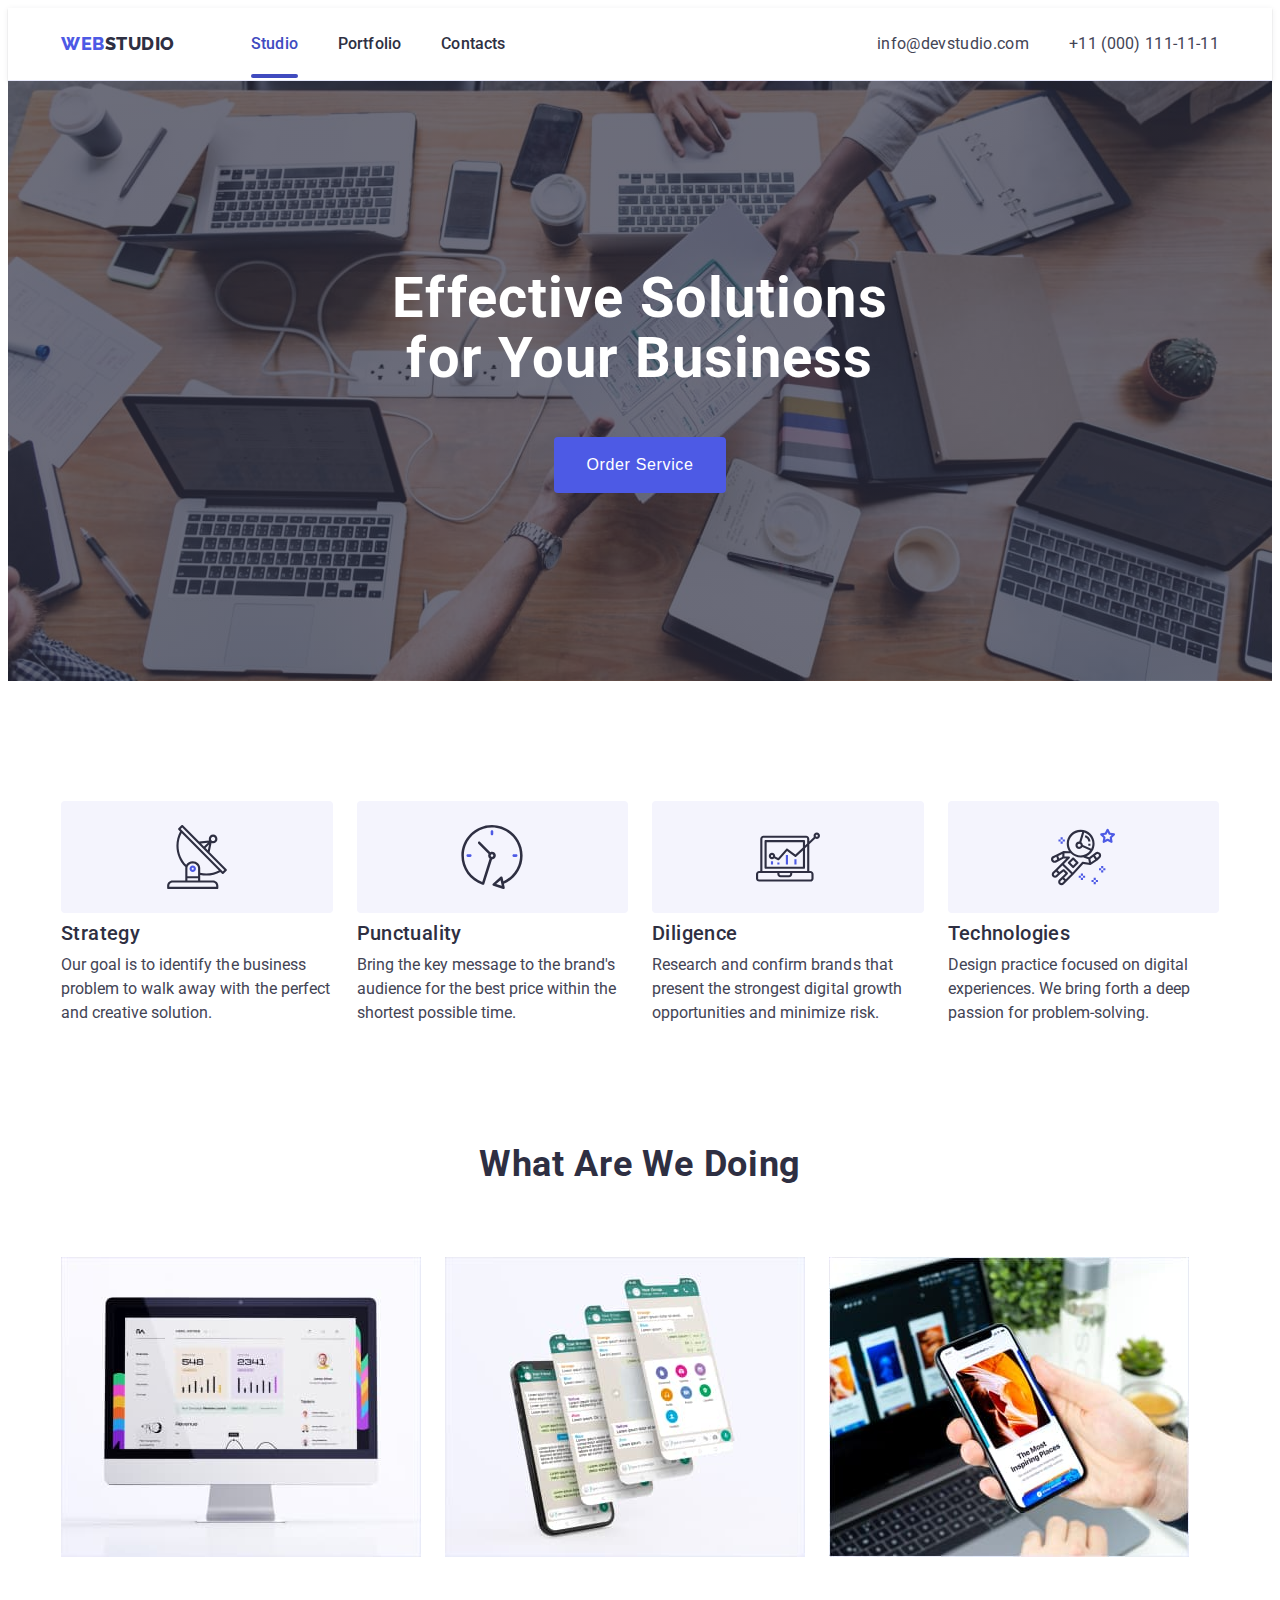
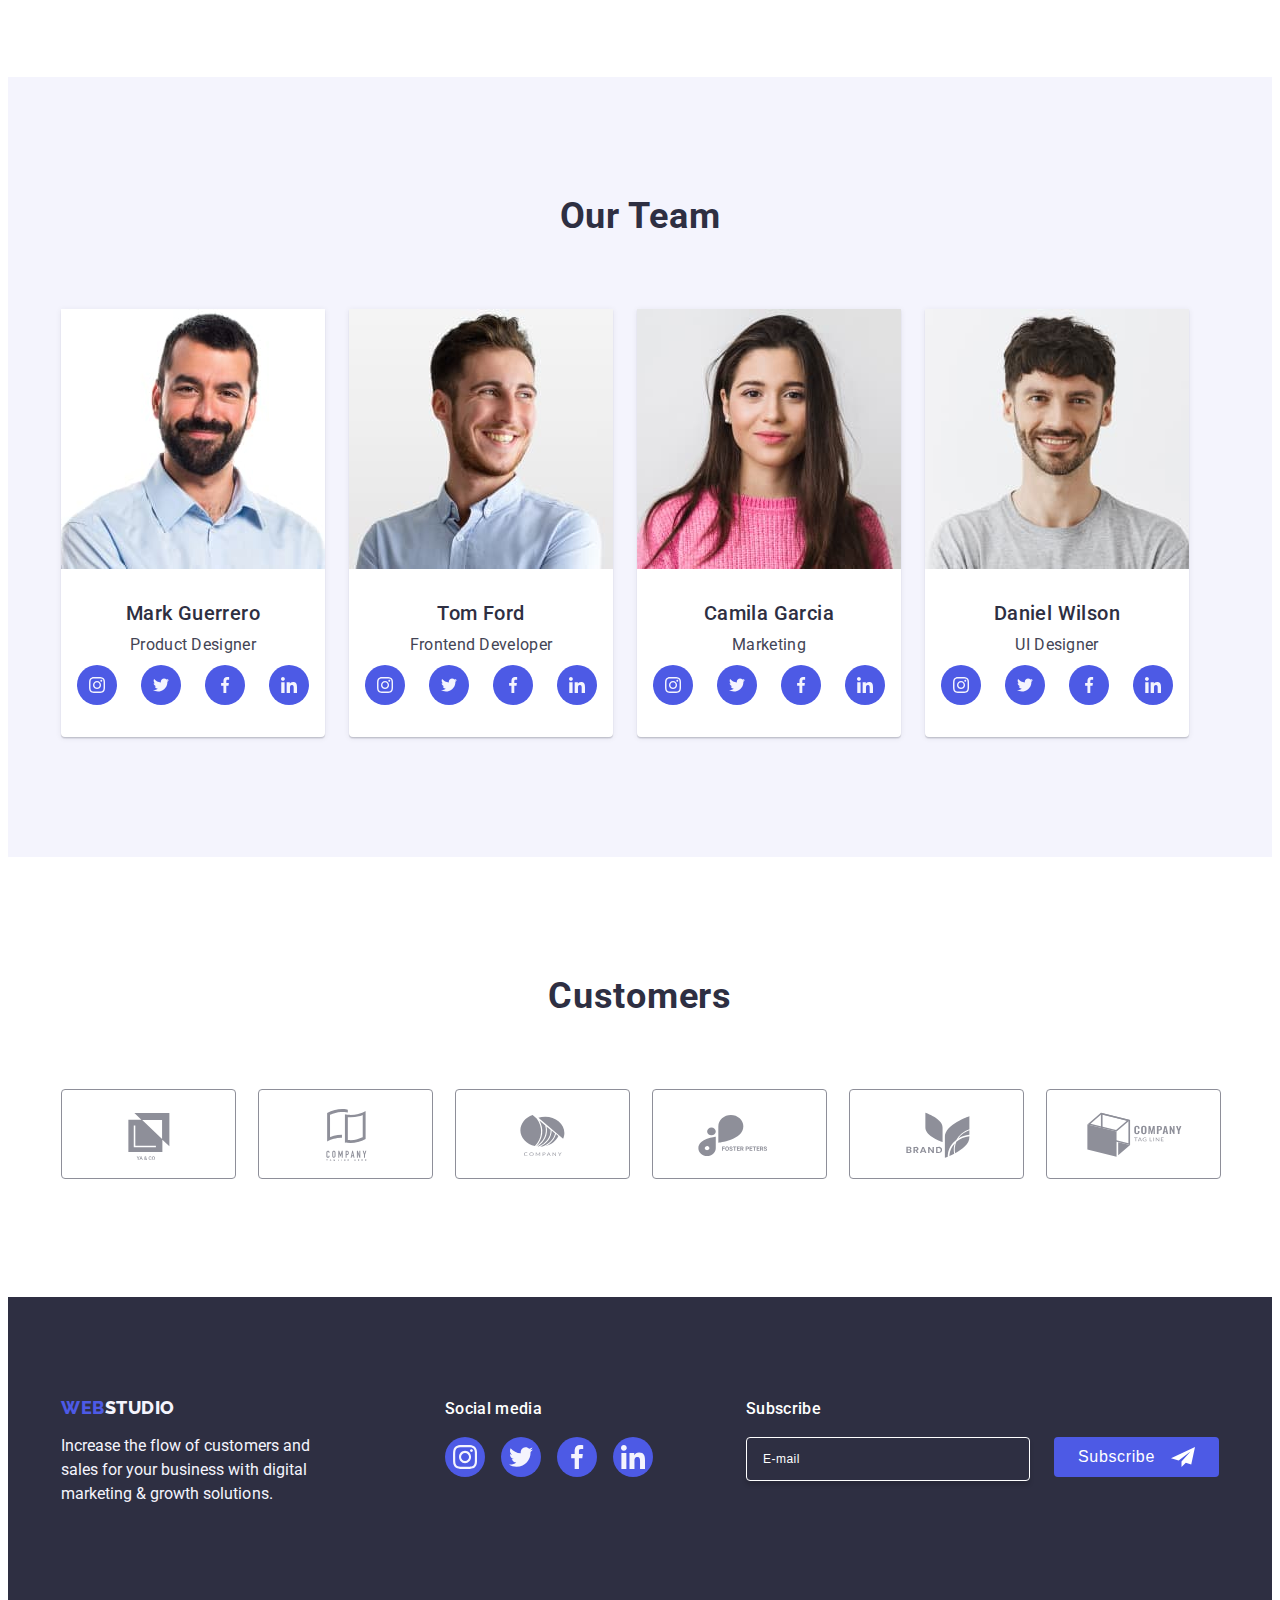
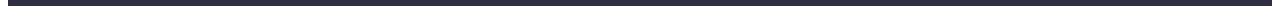
==== index.html @ 0706e2b0 "Initial commit" ====
<!DOCTYPE html>
<html lang="en">
  <head>
    <meta charset="UTF-8" />
    <meta http-equiv="X-UA-Compatible" content="IE=edge" />
    <meta name="viewport" content="width=device-width, initial-scale=1.0" />
    <link rel="preconnect" href="https://fonts.googleapis.com" />
    <link rel="preconnect" href="https://fonts.gstatic.com" crossorigin />
    <link
      rel="stylesheet"
      href="https://cdnjs.cloudflare.com/ajax/libs/modern-normalize/2.0.0/modern-normalize.min.css"
      integrity="sha512-4xo8blKMVCiXpTaLzQSLSw3KFOVPWhm/TRtuPVc4WG6kUgjH6J03IBuG7JZPkcWMxJ5huwaBpOpnwYElP/m6wg=="
      crossorigin="anonymous"
      referrerpolicy="no-referrer" />
    <link
      href="https://fonts.googleapis.com/css2?family=Raleway:wght@800&family=Roboto:wght@400;500;700&display=swap"
      rel="stylesheet" />
    <link rel="stylesheet" href="./css/styles.css" />
    <title>WebStudio</title>
  </head>

  <body>
    <!-- ! HEADER -->

    <header class="header">
      <div class="container header-container">
        <nav class="nav">
          <a class="logo link logo_header-link" href="./index.html"
            >Web<span class="logo_header">Studio</span></a
          >
          <ul class="list nav-list">
            <li class="nav-list_item">
              <a class="link nav-list_link current" href="./index.html"
                >Studio</a
              >
            </li>
            <li class="nav-list_item">
              <a class="link nav-list_link" href="./portfolio.html"
                >Portfolio</a
              >
            </li>
            <li class="nav-list_item">
              <a class="link nav-list_link" href="">Contacts</a>
            </li>
          </ul>
        </nav>
        <address class="address">
          <ul class="list address-list">
            <li class="address-item">
              <a class="link address-link" href="mailto:info@devstudio.com">
                info@devstudio.com
              </a>
            </li>
            <li class="address-item">
              <a class="link address-link" href="tel:+110001111111">
                +11 (000) 111-11-11
              </a>
            </li>
          </ul>
        </address>
      </div>
    </header>

    <!-- ! MAIN -->

    <main>
      <!-- ! Hero -->

      <section class="section hero">
        <div class="container">
          <h1 class="hero-title">Effective Solutions for Your Business</h1>
          <button class="btn hero-btn" type="button" data-modal-open>
            Order Service
          </button>
        </div>
      </section>

      <!-- ! Features -->

      <section class="section features">
        <div class="container">
          <h2 class="section-title visually-hidden">Features</h2>

          <ul class="list features-list">
            <li class="features-item">
              <div class="img-wrapper">
                <svg width="64" height="64">
                  <use href="./images/icons.svg#icon-antenna"></use>
                </svg>
              </div>
              <h3 class="features-subtitle">Strategy</h3>
              <p class="features-desc">
                Our goal is to identify the business problem to walk away with
                the perfect and creative solution.
              </p>
            </li>
            <li class="features-item">
              <div class="img-wrapper">
                <svg width="64" height="64">
                  <use href="./images/icons.svg#icon-clock"></use>
                </svg>
              </div>
              <h3 class="features-subtitle">Punctuality</h3>
              <p class="features-desc">
                Bring the key message to the brand's audience for the best price
                within the shortest possible time.
              </p>
            </li>
            <li class="features-item">
              <div class="img-wrapper">
                <svg width="64" height="64">
                  <use href="./images/icons.svg#icon-diagram"></use>
                </svg>
              </div>
              <h3 class="features-subtitle">Diligence</h3>
              <p class="features-desc">
                Research and confirm brands that present the strongest digital
                growth opportunities and minimize risk.
              </p>
            </li>
            <li class="features-item">
              <div class="img-wrapper">
                <svg width="64" height="64">
                  <use href="./images/icons.svg#icon-astronaut"></use>
                </svg>
              </div>
              <h3 class="features-subtitle">Technologies</h3>
              <p class="features-desc">
                Design practice focused on digital experiences. We bring forth a
                deep passion for problem-solving.
              </p>
            </li>
          </ul>
        </div>
      </section>

      <!-- ! Duties -->

      <section class="section duties">
        <div class="container">
          <h2 class="section-title">What are we doing</h2>
          <ul class="list duties-list">
            <li class="duties-item">
              <img
                class="duties-img"
                src="./images/duties/duty1.jpg"
                alt="duty 1"
                width="360" />
            </li>
            <li class="duties-item">
              <img
                class="duties-img"
                src="./images/duties/duty2.jpg"
                alt="duty 2"
                width="360" />
            </li>
            <li class="duties-item">
              <img
                class="duties-img"
                src="./images/duties/duty3.jpg"
                alt="duty 3"
                width="360" />
            </li>
          </ul>
        </div>
      </section>

      <!-- ! Our team -->

      <section class="section team">
        <div class="container">
          <h2 class="section-title">Our Team</h2>
          <ul class="list team-list">
            <li class="team-item">
              <img
                class="team-avatar"
                src="./images/team/team1.jpg"
                alt="Mark Guerrero"
                width="264" />
              <div class="team-data">
                <h3 class="team-name">Mark Guerrero</h3>
                <p class="team-position">Product Designer</p>
                <ul class="list team-social">
                  <li class="team-social-item">
                    <a href="" class="team-social-link">
                      <svg class="team-social-icon" width="16" height="16">
                        <use href="./images/icons.svg#icon-insta"></use>
                      </svg>
                    </a>
                  </li>
                  <li class="team-social-item">
                    <a href="" class="team-social-link">
                      <svg class="team-social-icon" width="16" height="16">
                        <use href="./images/icons.svg#icon-twitter"></use>
                      </svg>
                    </a>
                  </li>
                  <li class="team-social-item">
                    <a href="" class="team-social-link">
                      <svg class="team-social-icon" width="16" height="16">
                        <use href="./images/icons.svg#icon-facebook"></use>
                      </svg>
                    </a>
                  </li>
                  <li class="team-social-item">
                    <a href="" class="team-social-link">
                      <svg class="team-social-icon" width="16" height="16">
                        <use href="./images/icons.svg#icon-linkedin"></use>
                      </svg>
                    </a>
                  </li>
                </ul>
              </div>
            </li>
            <li class="team-item">
              <img
                class="team-avatar"
                src="./images/team/team2.jpg"
                alt="Tom Ford"
                width="264" />
              <div class="team-data">
                <h3 class="team-name">Tom Ford</h3>
                <p class="team-position">Frontend Developer</p>
                <ul class="list team-social">
                  <li class="team-social-item">
                    <a href="" class="team-social-link">
                      <svg class="team-social-icon" width="16" height="16">
                        <use href="./images/icons.svg#icon-insta"></use>
                      </svg>
                    </a>
                  </li>
                  <li class="team-social-item">
                    <a href="" class="team-social-link">
                      <svg class="team-social-icon" width="16" height="16">
                        <use href="./images/icons.svg#icon-twitter"></use>
                      </svg>
                    </a>
                  </li>
                  <li class="team-social-item">
                    <a href="" class="team-social-link">
                      <svg class="team-social-icon" width="16" height="16">
                        <use href="./images/icons.svg#icon-facebook"></use>
                      </svg>
                    </a>
                  </li>
                  <li class="team-social-item">
                    <a href="" class="team-social-link">
                      <svg class="team-social-icon" width="16" height="16">
                        <use href="./images/icons.svg#icon-linkedin"></use>
                      </svg>
                    </a>
                  </li>
                </ul>
              </div>
            </li>
            <li class="team-item">
              <img
                class="team-avatar"
                src="./images/team/team3.jpg"
                alt="Camila Garcia"
                width="264" />
              <div class="team-data">
                <h3 class="team-name">Camila Garcia</h3>
                <p class="team-position">Marketing</p>
                <ul class="list team-social">
                  <li class="team-social-item">
                    <a href="" class="team-social-link">
                      <svg class="team-social-icon" width="16" height="16">
                        <use href="./images/icons.svg#icon-insta"></use>
                      </svg>
                    </a>
                  </li>
                  <li class="team-social-item">
                    <a href="" class="team-social-link">
                      <svg class="team-social-icon" width="16" height="16">
                        <use href="./images/icons.svg#icon-twitter"></use>
                      </svg>
                    </a>
                  </li>
                  <li class="team-social-item">
                    <a href="" class="team-social-link">
                      <svg class="team-social-icon" width="16" height="16">
                        <use href="./images/icons.svg#icon-facebook"></use>
                      </svg>
                    </a>
                  </li>
                  <li class="team-social-item">
                    <a href="" class="team-social-link">
                      <svg class="team-social-icon" width="16" height="16">
                        <use href="./images/icons.svg#icon-linkedin"></use>
                      </svg>
                    </a>
                  </li>
                </ul>
              </div>
            </li>
            <li class="team-item">
              <img
                class="team-avatar"
                src="./images/team/team4.jpg"
                alt="Daniel Wilson"
                width="264" />
              <div class="team-data">
                <h3 class="team-name">Daniel Wilson</h3>
                <p class="team-position">UI Designer</p>
                <ul class="list team-social">
                  <li class="team-social-item">
                    <a href="" class="team-social-link">
                      <svg class="team-social-icon" width="16" height="16">
                        <use href="./images/icons.svg#icon-insta"></use>
                      </svg>
                    </a>
                  </li>
                  <li class="team-social-item">
                    <a href="" class="team-social-link">
                      <svg class="team-social-icon" width="16" height="16">
                        <use href="./images/icons.svg#icon-twitter"></use>
                      </svg>
                    </a>
                  </li>
                  <li class="team-social-item">
                    <a href="" class="team-social-link">
                      <svg class="team-social-icon" width="16" height="16">
                        <use href="./images/icons.svg#icon-facebook"></use>
                      </svg>
                    </a>
                  </li>
                  <li class="team-social-item">
                    <a href="" class="team-social-link">
                      <svg class="team-social-icon" width="16" height="16">
                        <use href="./images/icons.svg#icon-linkedin"></use>
                      </svg>
                    </a>
                  </li>
                </ul>
              </div>
            </li>
          </ul>
        </div>
      </section>

      <!-- ! Customers -->

      <section class="section customers">
        <div class="container">
          <h2 class="section-title">Customers</h2>
          <ul class="list customers-list">
            <li class="customers-item">
              <a href="" class="customers-link">
                <svg class="customers-icon" width="104" height="56">
                  <use href="./images/icons.svg#icon-logo1"></use>
                </svg>
              </a>
            </li>
            <li class="customers-item">
              <a href="" class="customers-link">
                <svg class="customers-icon" width="104" height="56">
                  <use href="./images/icons.svg#icon-logo2"></use>
                </svg>
              </a>
            </li>
            <li class="customers-item">
              <a href="" class="customers-link">
                <svg class="customers-icon" width="104" height="56">
                  <use href="./images/icons.svg#icon-logo3"></use>
                </svg>
              </a>
            </li>
            <li class="customers-item">
              <a href="" class="customers-link">
                <svg class="customers-icon" width="104" height="56">
                  <use href="./images/icons.svg#icon-logo4"></use>
                </svg>
              </a>
            </li>
            <li class="customers-item">
              <a href="" class="customers-link">
                <svg class="customers-icon" width="104" height="56">
                  <use href="./images/icons.svg#icon-logo5"></use>
                </svg>
              </a>
            </li>
            <li class="customers-item">
              <a href="" class="customers-link">
                <svg class="customers-icon" width="104" height="56">
                  <use href="./images/icons.svg#icon-logo6"></use>
                </svg>
              </a>
            </li>
          </ul>
        </div>
      </section>
    </main>

    <!-- ! Footer -->

    <footer class="footer">
      <div class="container footer-wrapper">
        <div class="footer-data">
          <a class="logo link logo-link-footer" href="./index.html"
            >Web<span class="logo_footer">Studio</span></a
          >
          <p class="footer-slogan">
            Increase the flow of customers and sales for your business with
            digital marketing & growth solutions.
          </p>
        </div>
        <div class="footer-meta">
          <p class="footer-title">Social media</p>
          <ul class="list footer-social-list">
            <li class="footer-social-item">
              <a href="" class="footer-social-link">
                <svg class="footer-social-icon" width="24" height="24">
                  <use href="./images/icons.svg#icon-insta"></use>
                </svg>
              </a>
            </li>
            <li class="footer-social-item">
              <a href="" class="footer-social-link">
                <svg class="footer-social-icon" width="24" height="24">
                  <use href="./images/icons.svg#icon-twitter"></use>
                </svg>
              </a>
            </li>
            <li class="footer-social-item">
              <a href="" class="footer-social-link">
                <svg class="footer-social-icon" width="24" height="24">
                  <use href="./images/icons.svg#icon-facebook"></use>
                </svg>
              </a>
            </li>
            <li class="footer-social-item">
              <a href="" class="footer-social-link">
                <svg class="footer-social-icon" width="24" height="24">
                  <use href="./images/icons.svg#icon-linkedin"></use>
                </svg>
              </a>
            </li>
          </ul>
        </div>
        <div class="footer-subscribe">
          <p class="footer-title">Subscribe</p>
          <form class="footer-subscribe-form">
            <label class="footer-subscribe-label">
              <input
                type="email"
                name="subscribe"
                placeholder="E-mail"
                class="footer-subscribe-input" />
            </label>
            <button class="btn footer-subscribe-btn" type="submit">
              Subscribe
              <svg class="footer-subscribe-btn-icon" width="24" height="24">
                <use href="./images/icons.svg#icon-subscribe"></use>
              </svg>
            </button>
          </form>
        </div>
      </div>
    </footer>

    <!-- ! Modal -->

    <div class="overlay is-hidden" data-modal>
      <div class="modal">
        <button class="btn modal-close-btn" data-modal-close type="button">
          <svg class="modal-close-icon" width="8" height="8">
            <use href="./images/icons.svg#icon-close"></use>
          </svg>
        </button>

        <!-- ! Callback form -->
        <p class="callback-desc">
          Leave your contacts and we will call you back
        </p>
        <form class="callback">
          <div class="callback-data">
            <label for="user-name" class="callback-label">Name</label>
            <div class="callback-input-wrapper">
              <input
                id="user-name"
                type="text"
                class="callback-input"
                name="user-name" />
              <svg class="callback-input-icon" width="18" height="24">
                <use href="./images/icons.svg#icon-person"></use>
              </svg>
            </div>
          </div>

          <div class="callback-data">
            <label for="user-phone" class="callback-label">Phone</label>
            <div class="callback-input-wrapper">
              <input
                id="user-phone"
                type="text"
                class="callback-input"
                name="user-phone" />
              <svg class="callback-input-icon" width="18" height="24">
                <use href="./images/icons.svg#icon-phone"></use>
              </svg>
            </div>
          </div>

          <div class="callback-data">
            <label for="user-phone" class="callback-label">Email</label>
            <div class="callback-input-wrapper">
              <input
                id="user-email"
                type="email"
                class="callback-input"
                name="user-email" />
              <svg class="callback-input-icon" width="18" height="24">
                <use href="./images/icons.svg#icon-email"></use>
              </svg>
            </div>
          </div>

          <div class="callback-textarea-data">
            <label for="user-comment" class="callback-label">Comment</label>
            <textarea
              id="user-comment"
              class="callback-textarea"
              name="user-comment"
              placeholder="Text input"></textarea>
          </div>

          <div class="callback-confirm-wrapper">
            <input
              id="user-privacy"
              class="callback-checkbox visually-hidden"
              type="checkbox"
              value="true"
              name="user-privacy" />
            <label class="callback-terms" for="user-privacy">
              <span class="callback-fake-check"
                ><svg class="callback-checkbox-icon" width="10" height="8">
                  <use href="./images/icons.svg#icon-check"></use></svg
              ></span>
              I accept the terms and conditions of the&nbsp;
              <a href="" class="callback-terms-link">Privacy Policy</a>
            </label>
          </div>

          <button type="submit" class="btn callback-btn">Send</button>
        </form>
      </div>
    </div>
    <script src="./js/modal.js"></script>
  </body>
</html>
---- css/styles.css ----
:root {
  --accent: #4d5ae5;
  --white: #ffffff;
  --navyblue: #2e2f42;
  --slate: #434455;
  --cloud: #f4f4fd;
  --ocean: #404bbf;
  --cornflower: #e7e9fc;
  --transit: 250ms cubic-bezier(0.4, 0, 0.2, 1);
  --navyblue-modal: rgba(46, 47, 66, 0.4);
  --lightslate: #8e8f99;
}

/* * Global */
ul,
ol {
  padding: 0;
  margin: 0;
}
body {
  font-family: "Roboto", sans-serif;
  color: var(--slate);
  font-size: 16px;
  line-height: 1.5;
  letter-spacing: 0.02px;
  background-color: var(--white);
}

h1,
h2,
h3,
h4,
p {
  margin: 0;
}

img {
  display: block;
  max-width: 100%;
}

.link {
  text-decoration: none;
}

.list {
  list-style-type: none;
}

.btn {
  cursor: pointer;
  color: var(--white);
  font-size: 16px;
  font-weight: 500;
  line-height: 1.5;
  letter-spacing: 0.64px;
}

address {
  font-style: normal;
}

.logo {
  font-family: "Raleway", sans-serif;
  font-size: 18px;
  font-weight: 800;
  line-height: 1.17;
  letter-spacing: 0.03em;
  text-transform: uppercase;
  color: var(--accent);
}

.section {
  padding-top: 120px;
  padding-bottom: 120px;
}

.section-title {
  color: var(--navyblue);
  text-align: center;
  font-size: 36px;
  line-height: 1.11;
  letter-spacing: 0.72px;
  text-transform: capitalize;
  margin-bottom: 72px;
}

.container {
  width: 1158px;
  margin-left: auto;
  margin-right: auto;
  padding-left: 15px;
  padding-right: 15px;
}

.visually-hidden {
  position: absolute;
  width: 1px;
  height: 1px;
  margin: -1px;
  border: 0;
  padding: 0;
  white-space: nowrap;
  clip-path: inset(100%);
  clip: rect(0 0 0 0);
  overflow: hidden;
}

/* ! Header */

.header {
  background-color: var(--white);
  border-bottom: 1px solid var(--cornflower);
  padding-top: 24px;
  padding-bottom: 24px;
  box-shadow: 0px 2px 1px rgba(46, 47, 66, 0.08),
    0px 1px 1px rgba(46, 47, 66, 0.16), 0px 1px 6px rgba(46, 47, 66, 0.08);
}

.header-container {
  display: flex;
  align-items: center;
}

.nav {
  align-items: center;
  display: flex;
}
.logo_header-link {
  margin-right: 76px;
}
.logo_header {
  color: var(--navyblue);
}
.nav-list {
  display: flex;
  align-items: center;
  gap: 40px;
}
.nav-list_item {
}
.nav-list_link {
  position: relative;
  font-size: 16px;
  font-weight: 500;
  line-height: 1.5;
  letter-spacing: 0.01em;
  color: var(--navyblue);
  padding-top: 24px;
  padding-bottom: 24px;
  transition: color var(--transit);
}

.nav-list_link.current {
  color: var(--ocean);
}

.nav-list_link.current::after {
  position: absolute;
  bottom: -1px;
  display: block;
  content: "";
  width: 100%;
  height: 4px;
  background-color: var(--ocean);
  border-radius: 2px;
}
.nav-list_link:hover,
.nav-list_link:focus {
  color: var(--ocean);
}

.address {
  margin-left: auto;
}
.address-list {
  display: flex;
  gap: 40px;
}
.address-item {
}
.address-link {
  font-size: 16px;
  line-height: 1.5;
  letter-spacing: 0.32px;
  color: var(--slate);
  transition: color var(--transit);
}
.address-link:hover,
.address-link:focus {
  color: var(--ocean);
}

/* ! Hero section */

.hero {
  padding-top: 188px;
  padding-bottom: 188px;
  background-color: var(--navyblue);
  background-image: linear-gradient(
      rgba(46, 47, 66, 0.7),
      rgba(46, 47, 66, 0.7)
    ),
    url(../images/hero-bg.jpg);
  background-repeat: no-repeat;
  background-position: center center;
  background-size: cover;
  max-width: 1440px;
  margin: 0 auto;
}

.hero-title {
  color: var(--white);
  margin: 0 auto;
  text-align: center;
  font-size: 56px;
  font-style: normal;
  font-weight: 700;
  line-height: 1.07;
  letter-spacing: 0.02em;
  margin-bottom: 48px;
  max-width: 496px;
}

.hero-btn {
  display: block;
  background: var(--accent);
  color: var(--white);
  font-size: 16px;
  font-weight: 500;
  line-height: 1.5;
  letter-spacing: 0.64px;
  margin: 0 auto;
  padding: 16px 32px;
  border-radius: 4px;
  border: none;
  min-width: 169px;
  transition: background-color var(--transit);
}

.hero-btn:hover,
.hero-btn:focus {
  background: var(--ocean);
}

/* ! Features */

.features {
  background-color: var(--white);
}

.features-list {
  display: flex;
  gap: 24px;
}
.features-item {
  flex-basis: calc((100% - 2 * 24px) / 3);
}
.img-wrapper {
  display: flex;
  justify-content: center;
  align-items: center;
  height: 112px;
  margin-bottom: 8px;
  background-color: var(--cloud);
  border-radius: 4px;
}
.features-subtitle {
  color: var(--navyblue);
  font-size: 20px;
  font-weight: 500;
  line-height: 1.2;
  letter-spacing: 0.4px;
  margin-bottom: 8px;
}
.features-desc {
  color: var(--slate);
}

/* ! Duties */

.duties {
  background-color: var(--white);
  padding-top: 0;
}

.duties-list {
  display: flex;
  gap: 24px;
}
.duties-item {
  flex-basis: calc((100% - 24 * 2) / 3);
}
.duties-img {
}

/* ! Our team */

.team {
  background: var(--cloud);
}
.team-list {
  display: flex;
  gap: 24px;
}
.team-item {
  background-color: var(--white);
  border-radius: 0px 0px 4px 4px;
  flex-basis: calc((100% - 24 * 3) / 4);
  box-shadow: 0px 2px 1px 0px rgba(46, 47, 66, 0.08),
    0px 1px 1px 0px rgba(46, 47, 66, 0.16),
    0px 1px 6px 0px rgba(46, 47, 66, 0.08);
}
.team-avatar {
}

.team-data {
  padding-bottom: 32px;
  padding-top: 32px;
}

.team-name {
  color: var(--navyblue);
  text-align: center;
  font-size: 20px;
  font-weight: 500;
  line-height: 1.2;
  letter-spacing: 0.4px;
  margin-bottom: 8px;
}

.team-position {
  color: var(--slate);
  text-align: center;
  font-size: 16px;
  line-height: 1.5;
  letter-spacing: 0.32px;
  margin-bottom: 8px;
}
.team-social {
  display: flex;
  gap: 24px;
  justify-content: center;
}
.team-social-item {
  width: 40px;
  height: 40px;
}
.team-social-link {
  width: 100%;
  height: 100%;
  background-color: var(--accent);
  display: flex;
  justify-content: center;
  align-items: center;
  border-radius: 50%;
  transition: background-color var(--transit);
}
.team-social-icon {
  fill: var(--cloud);
}
.team-social-link:focus,
.team-social-link:hover {
  background-color: var(--ocean);
}

/* ! Customers */

.customers {
}

.customers-list {
  display: flex;
  gap: 24px;
}
.customers-item {
  width: calc((100% - 120px) / 6);
  height: 88px;
}

.customers-link {
  display: flex;
  justify-content: center;
  align-items: center;
  width: 100%;
  height: 100%;
  border: 1px solid var(--lightslate);
  border-radius: 4px;
  transition: border-color var(--transit), color var(--transit);
  color: var(--lightslate);
}
.customers-icon {
  fill: currentColor;
}

.customers-link:hover,
.customers-link:focus {
  border-color: var(--ocean);
  color: var(--ocean);
}

/* ! Portfolio */
.section-portfolio {
  padding-top: 96px;
  padding-bottom: 120px;
}
.filter {
  display: flex;
  justify-content: center;
  gap: 24px;
  margin-bottom: 72px;
}

.filter-btn {
  color: var(--accent);
  text-align: center;
  font-size: 16px;
  font-style: normal;
  font-weight: 500;
  line-height: 1.5;
  letter-spacing: 0.64px;
  background-color: var(--cloud);
  padding: 12px 24px;
  border-radius: 4px;
  border: 1px solid var(--cornflower);
  transition: color var(--transit), background-color var(--transit),
    border-color var(--transit), box-shadow var(--transit);
}

.filter-btn:hover,
.filter-btn:focus {
  color: var(--white);
  background-color: var(--ocean);
  border: 1px solid transparent;
  box-shadow: 0px 2px 2px 0px rgba(0, 0, 0, 0.12),
    0px 2px 1px 0px rgba(0, 0, 0, 0.08), 0px 3px 1px 0px rgba(0, 0, 0, 0.1);
}

.portfolio-list {
  display: flex;
  flex-wrap: wrap;
  row-gap: 48px;
  column-gap: 24px;
}
.portfolio-item {
  flex-basis: calc((100% - 24px * 2) / 3);
}
.portfolio-link {
  display: block;
  transition: box-shadow var(--transit);
}
.portfolio-link:hover,
.portfolio-link:focus {
  box-shadow: 0px 2px 1px 0px rgba(46, 47, 66, 0.08),
    0px 1px 1px 0px rgba(46, 47, 66, 0.16),
    0px 1px 6px 0px rgba(46, 47, 66, 0.08);
}
.portfolio-img-wrapper {
  position: relative;
  overflow: hidden;
}
.portfolio-description {
  position: absolute;
  top: 0;
  font-size: 16px;
  line-height: 1.5;
  letter-spacing: 0.02em;
  color: var(--cloud);
  padding: 40px 32px;
  background-color: var(--accent);
  height: 100%;
  width: 100%;
  transform: translateY(100%);
  transition: transform var(--transit);
}
.portfolio-link:hover .portfolio-description,
.portfolio-link:focus .portfolio-description {
  transform: translateY(0%);
}
.portfolio-data {
  padding: 32px 16px;
  border-right: 1px solid var(--cornflower, #e7e9fc);
  border-left: 1px solid var(--cornflower, #e7e9fc);
  border-bottom: 1px solid var(--cornflower, #e7e9fc);
}
.portfolio-subtitle {
  color: var(--navyblue);
  font-size: 20px;
  font-weight: 500;
  line-height: 1.2;
  letter-spacing: 0.4px;
  margin-bottom: 8px;
}

.portfolio-content {
  color: var(--slate);
}

/* ! Footer  */

.footer {
  background: var(--navyblue);
  padding-top: 100px;
  padding-bottom: 100px;
}
.footer-wrapper {
  display: flex;
  align-items: baseline;
}
.footer-data {
  margin-right: 120px;
}

.logo_footer {
  color: var(--cloud);
}
.logo-link-footer {
  display: inline-block;
  margin-bottom: 16px;
}

.footer-slogan {
  max-width: 264px;
  color: var(--cloud);
}

.footer-meta {
}

.footer-title {
  color: var(--white);
  font-size: 16px;
  font-weight: 500;
  line-height: 1.5;
  letter-spacing: 0.02em;
  margin-bottom: 16px;
}
.footer-social-list {
  display: flex;
  gap: 16px;
}
.footer-social-item {
  width: 40px;
  height: 40px;
}
.footer-social-link {
  width: 100%;
  height: 100%;
  display: flex;
  justify-content: center;
  align-items: center;
  background-color: var(--accent);
  transition: background-color var(--transit);
  border-radius: 50%;
}
.footer-social-icon {
  fill: var(--cloud);
}

.footer-social-link:hover,
.footer-social-link:focus {
  background-color: #31d0aa;
}

/* * Footer subscribe */

.footer-subscribe {
  margin-left: auto;
}
.footer-subscribe-form {
  display: flex;
  gap: 24px;
}
.footer-subscribe-input {
  width: 264px;
  height: 40px;
  padding-left: 16px;
  border-radius: 4px;
  border: 1px solid var(--white);
  box-shadow: 0px 4px 4px 0px rgba(0, 0, 0, 0.15);
  background-color: transparent;
  color: var(--white);
  font-size: 12px;
  line-height: 1.5;
  letter-spacing: 0.48px;
  transition: border-color var(--transit);
}
.footer-subscribe-input::placeholder {
  color: var(--white);
  font-size: 12px;
  line-height: 2;
  letter-spacing: 0.48px;
}
.footer-subscribe-input:focus {
  outline: none;
  border: 1px solid var(--accent);
}
.footer-subscribe-btn {
  display: flex;
  align-items: center;
  justify-content: center;
  border: none;
  height: 40px;
  min-width: 165px;
  border-radius: 4px;
  background: var(--accent);
  transition: background-color var(--transit);
}
.footer-subscribe-btn:hover,
.footer-subscribe-btn:focus {
  background-color: var(--ocean);
}
.footer-subscribe-btn-icon {
  margin-left: 16px;
  fill: var(--white);
}

/* ! Modal */

.overlay {
  position: fixed;
  top: 0;
  left: 0;
  width: 100%;
  height: 100%;
  transition: opacity var(--transit), visibility var(--transit);
  background-color: var(--navyblue-modal);
}

.modal {
  position: absolute;
  top: 50%;
  left: 50%;
  transform: translate(-50%, -50%);
  width: 408px;
  min-height: 584px;
  border-radius: 4px;
  padding: 72px 24px 24px;
  transition: transform var(--transit);
  background: var(--dairy, #fcfcfc);
  box-shadow: 0px 2px 1px 0px rgba(0, 0, 0, 0.2),
    0px 1px 3px 0px rgba(0, 0, 0, 0.12), 0px 1px 1px 0px rgba(0, 0, 0, 0.14);
}

.modal-close-btn {
  position: absolute;
  top: 24px;
  right: 24px;
  width: 24px;
  height: 24px;
  background-color: var(--cornflower);
  border: 1px solid rgba(0, 0, 0, 0.1);
  border-radius: 50%;
  display: flex;
  justify-content: center;
  align-items: center;
  padding: 0;
  transition: background-color var(--transit), border var(--transit);
}
.modal-close-icon {
  fill: var(--navyblue);
  transition: fill var(--transit);
}

.modal-close-btn:hover .modal-close-icon,
.modal-close-btn:focus .modal-close-icon {
  fill: var(--white);
}
.modal-close-btn:hover,
.modal-close-btn:focus {
  background-color: var(--ocean);
  border: none;
}

.is-hidden {
  opacity: 0;
  visibility: hidden;
  pointer-events: none;
}

/* ! Modal form */

.callback {
}
.callback-desc {
  color: var(--navyblue);
  text-align: center;
  font-weight: 500;
  line-height: 1.5;
  letter-spacing: 0.02em;
  margin-bottom: 16px;
}
.callback-data {
  margin-bottom: 8px;
}
.callback-label {
  display: block;
  color: var(--lightslate);
  font-size: 12px;
  line-height: 1.17;
  letter-spacing: 0.04em;
  margin-bottom: 4px;
}

.callback-input-wrapper {
  position: relative;
}
.callback-input {
  width: 100%;
  padding-left: 38px;
  font-size: 18px;
  height: 40px;
  border-radius: 4px;
  background-color: transparent;
  border: 1px solid var(--navyblue-modal);
  color: var(--navyblue);
  outline: transparent;
  transition: border-color var(--transit);
}
.callback-input:focus {
  border-color: var(--accent);
}
.callback-input-icon {
  position: absolute;
  top: 50%;
  left: 16px;
  transform: translateY(-50%);
  transition: fill var(--transit);
  fill: var(--navyblue);
}

.callback-input:focus ~ .callback-input-icon {
  fill: var(--accent);
}

.callback-textarea-data {
  margin-bottom: 16px;
}
.callback-textarea {
  background-color: transparent;
  outline: transparent;
  width: 100%;
  height: 120px;
  margin-top: 4px;
  padding: 8px 16px;
  resize: none;
  border-radius: 4px;
  transition: border-color var(--transit);
  border: 1px solid var(--navyblue-modal, rgba(46, 47, 66, 0.4));
  color: var(--navyblue-modal);
  font-size: 12px;
  line-height: 1.17;
  letter-spacing: 0.04em;
}
.callback-textarea:focus {
  border-color: var(--accent);
}
.callback-textarea::placeholder {
  color: var(--navyblue-modal);
  font-size: 12px;
  line-height: 1.17;
  letter-spacing: 0.48px;
}
.callback-confirm-wrapper {
  margin-bottom: 24px;
}
.callback-checkbox {
}
.callback-fake-check {
  display: inline-flex;
  align-items: center;
  justify-content: center;
  fill: transparent;
  margin-right: 8px;
  width: 16px;
  height: 16px;
  border: 1px solid rgba(46, 47, 66, 0.4);
  border-radius: 2px;
  transition: background-color var(--transit), border var(--transit),
    fill var(--transit);
}
.callback-checkbox:checked ~ .callback-terms .callback-fake-check {
  background-color: var(--ocean);
  fill: var(--cloud);
  border: none;
}
.callback-checkbox:focus ~ .callback-checkbox-icon {
  outline: 1px solid var(--accent);
}
.callback-terms {
  display: block;
  align-items: center;
  color: var(--lightslate);
  font-size: 12px;
  line-height: 1.17;
  letter-spacing: 0.04em;
}
.callback-terms-link {
  color: var(--accent);
}
.callback-btn {
  min-width: 169px;
  height: 56px;
  display: block;
  margin-left: auto;
  margin-right: auto;
  border-radius: 4px;
  border: none;
  background: var(--accent);
  box-shadow: 0px 4px 4px 0px rgba(0, 0, 0, 0.15);
  transition: background-color var(--transit);
}
.callback-btn:hover,
.callback-btn:focus {
  background-color: var(--ocean);
}
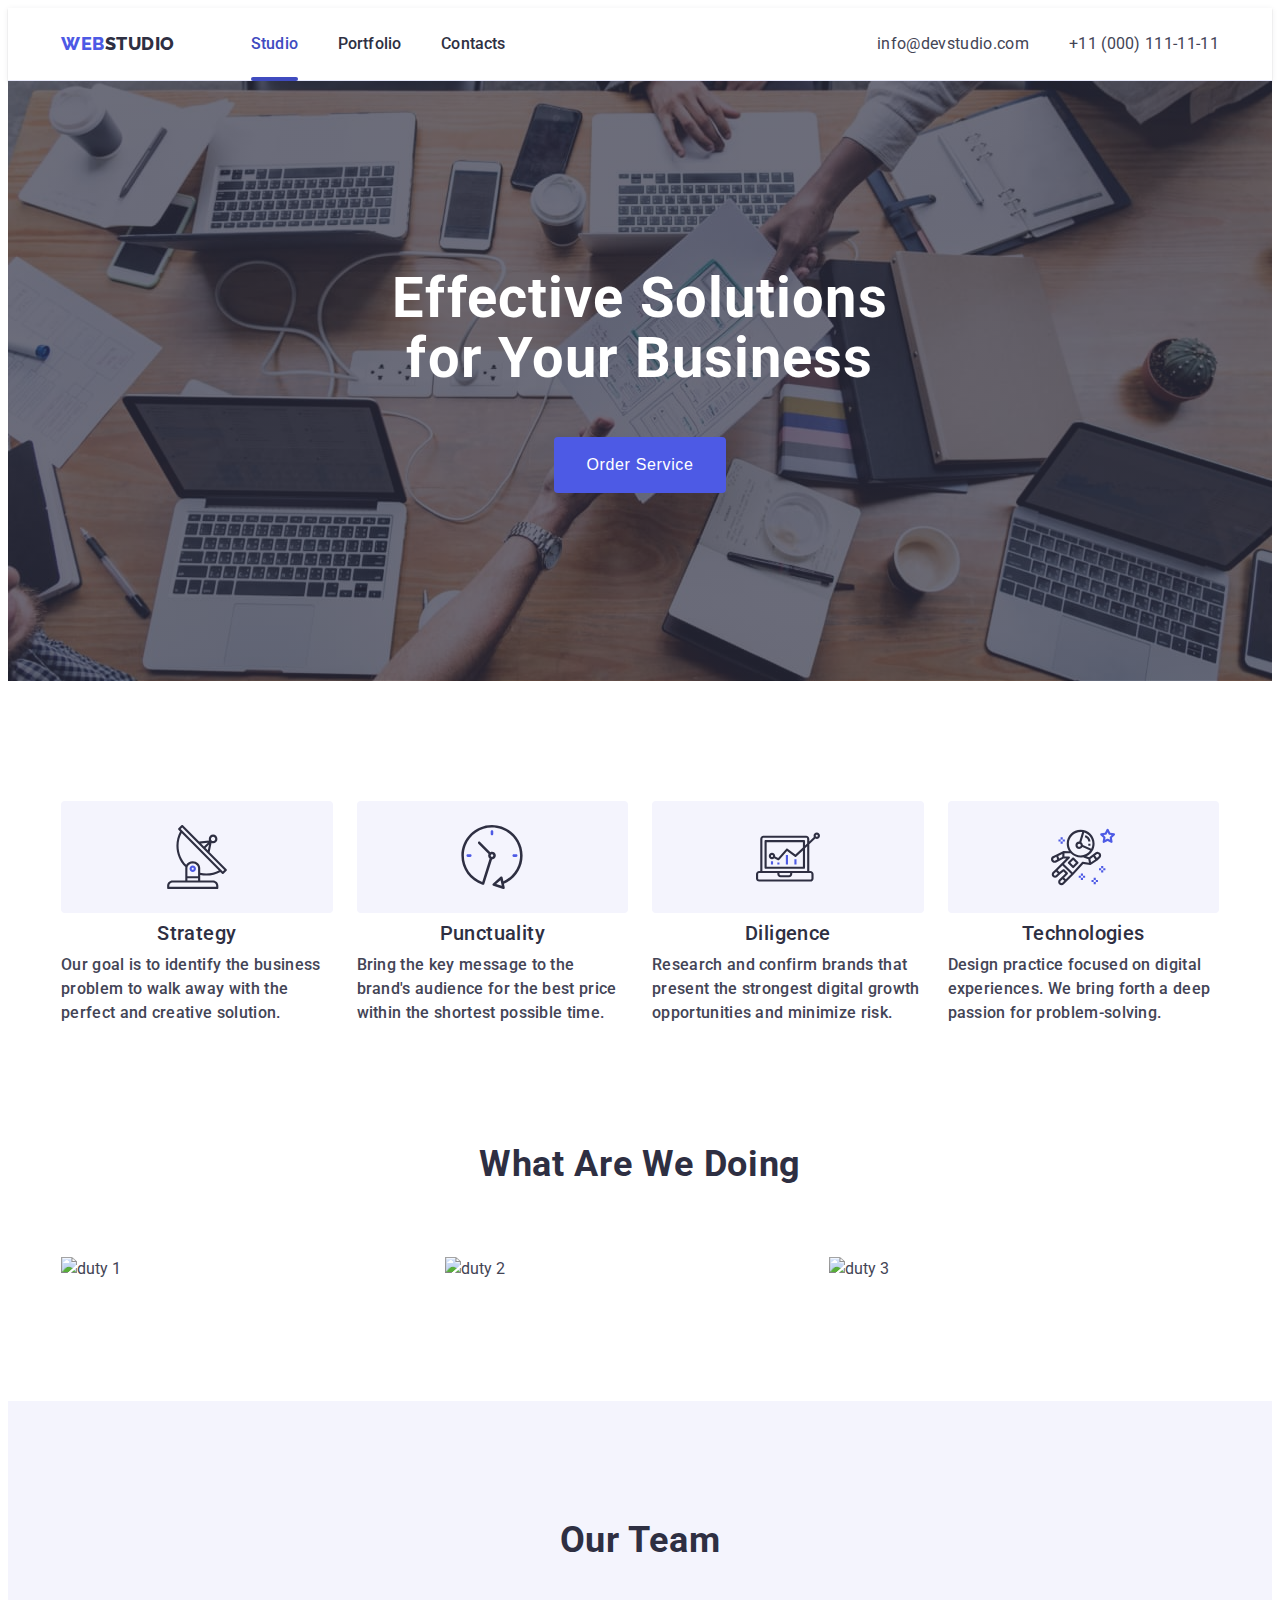
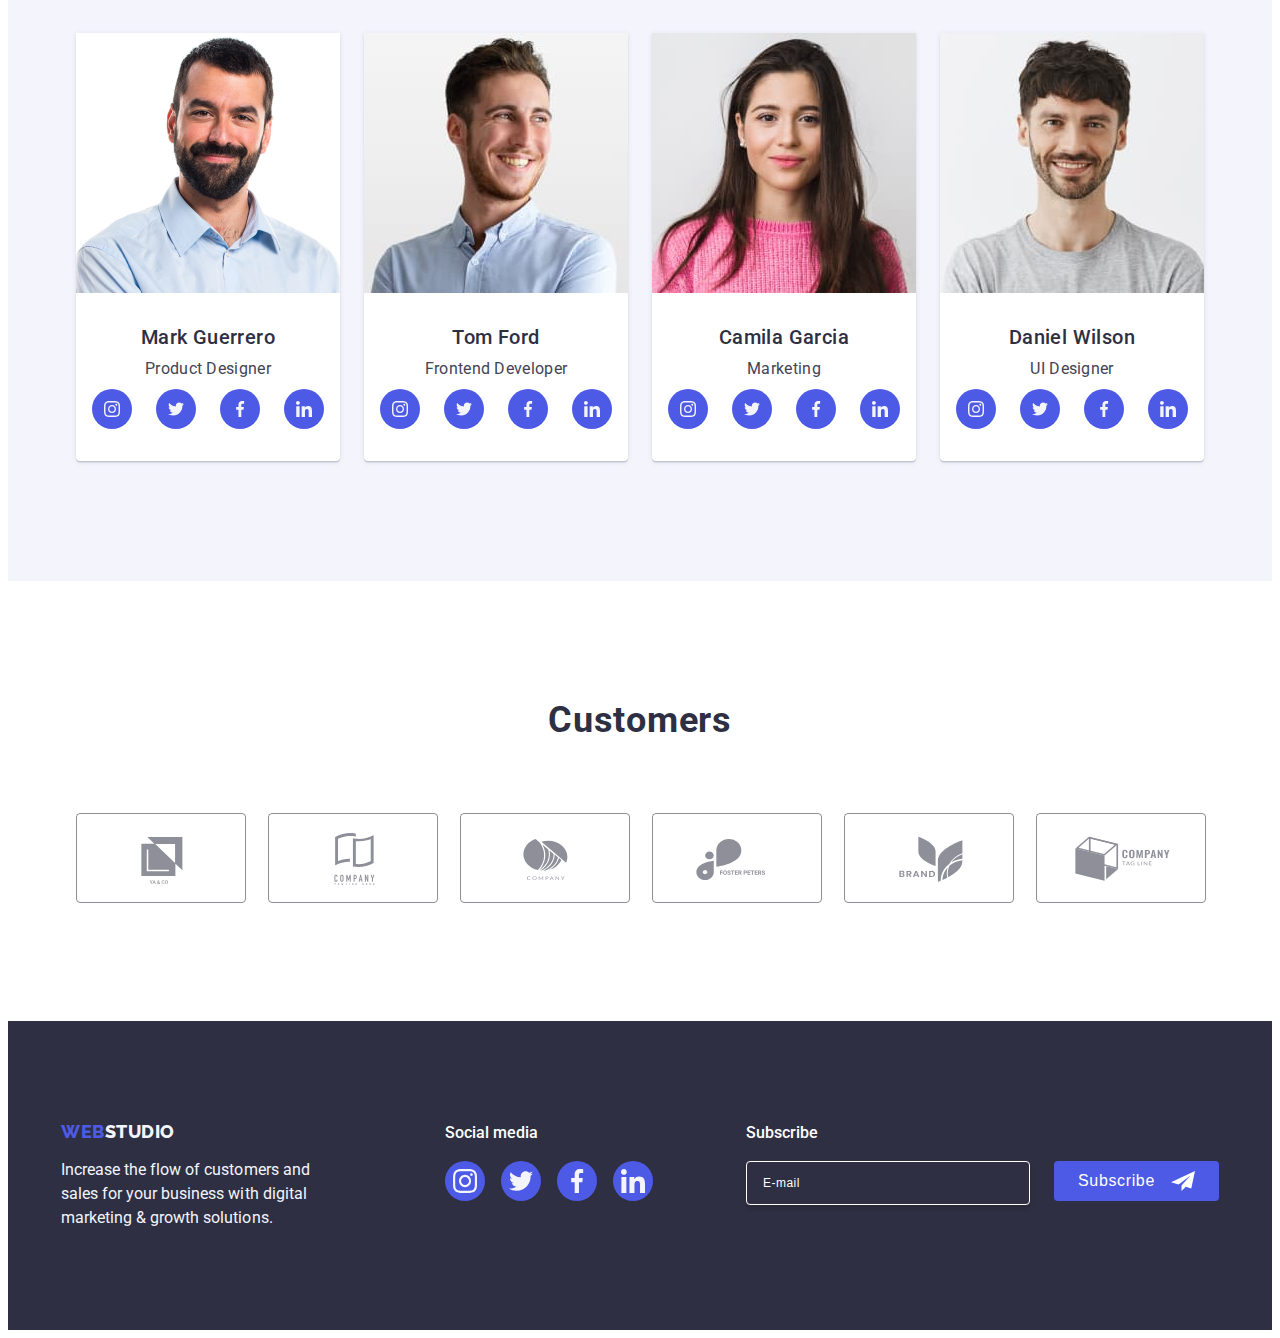
==== commit a21cd5ba: "update" ====
--- a/index.html
+++ b/index.html
@@ -11,11 +11,13 @@
       href="https://cdnjs.cloudflare.com/ajax/libs/modern-normalize/2.0.0/modern-normalize.min.css"
       integrity="sha512-4xo8blKMVCiXpTaLzQSLSw3KFOVPWhm/TRtuPVc4WG6kUgjH6J03IBuG7JZPkcWMxJ5huwaBpOpnwYElP/m6wg=="
       crossorigin="anonymous"
-      referrerpolicy="no-referrer" />
+      referrerpolicy="no-referrer"
+    />
     <link
       href="https://fonts.googleapis.com/css2?family=Raleway:wght@800&family=Roboto:wght@400;500;700&display=swap"
-      rel="stylesheet" />
-    <link rel="stylesheet" href="./css/styles.css" />
+      rel="stylesheet"
+    />
+    <link rel="stylesheet" href="./css/index.css" />
     <title>WebStudio</title>
   </head>
 
@@ -28,6 +30,7 @@
           <a class="logo link logo_header-link" href="./index.html"
             >Web<span class="logo_header">Studio</span></a
           >
+
           <ul class="list nav-list">
             <li class="nav-list_item">
               <a class="link nav-list_link current" href="./index.html"
@@ -58,6 +61,16 @@
             </li>
           </ul>
         </address>
+        <button
+          class="burger-btn js-open-menu"
+          type="button"
+          aria-expanded="false"
+          aria-controls="mobile-menu"
+        >
+          <svg class="burger-icon" width="32" height="22">
+            <use href="./images/icons.svg#icon-burger"></use>
+          </svg>
+        </button>
       </div>
     </header>
 
@@ -143,23 +156,29 @@
             <li class="duties-item">
               <img
                 class="duties-img"
-                src="./images/duties/duty1.jpg"
+                srcset="./images/duties/duty1@2x.jpeg 2x"
+                src="./images/duties/duty1.jpeg"
                 alt="duty 1"
-                width="360" />
+                width="360"
+              />
             </li>
             <li class="duties-item">
               <img
                 class="duties-img"
-                src="./images/duties/duty2.jpg"
+                srcset="./images/duties/duty2@2x.jpeg 2x"
+                src="./images/duties/duty2.jpeg"
                 alt="duty 2"
-                width="360" />
+                width="360"
+              />
             </li>
             <li class="duties-item">
               <img
                 class="duties-img"
-                src="./images/duties/duty3.jpg"
+                srcset="./images/duties/duty3@2x.jpeg 2x"
+                src="./images/duties/duty3.jpeg"
                 alt="duty 3"
-                width="360" />
+                width="360"
+              />
             </li>
           </ul>
         </div>
@@ -174,9 +193,11 @@
             <li class="team-item">
               <img
                 class="team-avatar"
-                src="./images/team/team1.jpg"
+                srcset="./images/team/team1@2x.jpeg 2x"
+                src="./images/team/team1.jpeg"
                 alt="Mark Guerrero"
-                width="264" />
+                width="264"
+              />
               <div class="team-data">
                 <h3 class="team-name">Mark Guerrero</h3>
                 <p class="team-position">Product Designer</p>
@@ -215,9 +236,11 @@
             <li class="team-item">
               <img
                 class="team-avatar"
-                src="./images/team/team2.jpg"
+                srcset="./images/team/team2@2x.jpeg 2x"
+                src="./images/team/team2.jpeg"
                 alt="Tom Ford"
-                width="264" />
+                width="264"
+              />
               <div class="team-data">
                 <h3 class="team-name">Tom Ford</h3>
                 <p class="team-position">Frontend Developer</p>
@@ -256,9 +279,11 @@
             <li class="team-item">
               <img
                 class="team-avatar"
-                src="./images/team/team3.jpg"
+                srcset="./images/team/team3@2x.jpeg 2x"
+                src="./images/team/team3.jpeg"
                 alt="Camila Garcia"
-                width="264" />
+                width="264"
+              />
               <div class="team-data">
                 <h3 class="team-name">Camila Garcia</h3>
                 <p class="team-position">Marketing</p>
@@ -297,9 +322,11 @@
             <li class="team-item">
               <img
                 class="team-avatar"
-                src="./images/team/team4.jpg"
+                srcset="./images/team/team4@2x.jpeg 2x"
+                src="./images/team/team4.jpeg"
                 alt="Daniel Wilson"
-                width="264" />
+                width="264"
+              />
               <div class="team-data">
                 <h3 class="team-name">Daniel Wilson</h3>
                 <p class="team-position">UI Designer</p>
@@ -446,7 +473,8 @@
                 type="email"
                 name="subscribe"
                 placeholder="E-mail"
-                class="footer-subscribe-input" />
+                class="footer-subscribe-input"
+              />
             </label>
             <button class="btn footer-subscribe-btn" type="submit">
               Subscribe
@@ -461,91 +489,174 @@
 
     <!-- ! Modal -->
 
-    <div class="overlay is-hidden" data-modal>
-      <div class="modal">
-        <button class="btn modal-close-btn" data-modal-close type="button">
-          <svg class="modal-close-icon" width="8" height="8">
+        <div class="overlay is-hidden" data-modal>
+          <div class="modal">
+            <button class="btn modal-close-btn" data-modal-close type="button">
+              <svg class="modal-close-icon" width="8" height="8">
+                <use href="./images/icons.svg#icon-close"></use>
+              </svg>
+            </button>
+
+            
+            <p class="callback-desc">
+              Leave your contacts and we will call you back
+            </p>
+            <form class="callback">
+              <div class="callback-data">
+                <label for="user-name" class="callback-label">Name</label>
+                <div class="callback-input-wrapper">
+                  <input
+                    id="user-name"
+                    type="text"
+                    class="callback-input"
+                    name="user-name" />
+                  <svg class="callback-input-icon" width="18" height="24">
+                    <use href="./images/icons.svg#icon-person"></use>
+                  </svg>
+                </div>
+              </div>
+
+              <div class="callback-data">
+                <label for="user-phone" class="callback-label">Phone</label>
+                <div class="callback-input-wrapper">
+                  <input
+                    id="user-phone"
+                    type="text"
+                    class="callback-input"
+                    name="user-phone" />
+                  <svg class="callback-input-icon" width="18" height="24">
+                    <use href="./images/icons.svg#icon-phone"></use>
+                  </svg>
+                </div>
+              </div>
+
+              <div class="callback-data">
+                <label for="user-phone" class="callback-label">Email</label>
+                <div class="callback-input-wrapper">
+                  <input
+                    id="user-email"
+                    type="email"
+                    class="callback-input"
+                    name="user-email" />
+                  <svg class="callback-input-icon" width="18" height="24">
+                    <use href="./images/icons.svg#icon-email"></use>
+                  </svg>
+                </div>
+              </div>
+
+              <div class="callback-textarea-data">
+                <label for="user-comment" class="callback-label">Comment</label>
+                <textarea
+                  id="user-comment"
+                  class="callback-textarea"
+                  name="user-comment"
+                  placeholder="Text input"></textarea>
+              </div>
+
+              <div class="callback-confirm-wrapper">
+                <input
+                  id="user-privacy"
+                  class="callback-checkbox visually-hidden"
+                  type="checkbox"
+                  value="true"
+                  name="user-privacy" />
+                <label class="callback-terms" for="user-privacy">
+                  <span class="callback-fake-check"
+                    ><svg class="callback-checkbox-icon" width="10" height="8">
+                      <use href="./images/icons.svg#icon-check"></use></svg
+                  ></span>
+                  <span class="callback-terms-text">I accept the terms and conditions of the</span>&nbsp;
+                  <a href="" class="callback-terms-link">Privacy Policy</a>
+                </label>
+              </div>
+
+              <button type="submit" class="btn callback-btn">Send</button>
+            </form>
+          </div>
+        </div>
+
+    <!-- ! Mobile menu -->
+
+    <div class="mobile-menu-layout js-menu-container" id="mobile-menu">
+      <div class="mobile-menu-container container">
+        <button type="button" class="mobile-menu-close-btn js-close-menu">
+          <svg class="mobile-menu-close-icon" width="8" height="8">
             <use href="./images/icons.svg#icon-close"></use>
           </svg>
         </button>
-
-        <!-- ! Callback form -->
-        <p class="callback-desc">
-          Leave your contacts and we will call you back
-        </p>
-        <form class="callback">
-          <div class="callback-data">
-            <label for="user-name" class="callback-label">Name</label>
-            <div class="callback-input-wrapper">
-              <input
-                id="user-name"
-                type="text"
-                class="callback-input"
-                name="user-name" />
-              <svg class="callback-input-icon" width="18" height="24">
-                <use href="./images/icons.svg#icon-person"></use>
-              </svg>
-            </div>
-          </div>
-
-          <div class="callback-data">
-            <label for="user-phone" class="callback-label">Phone</label>
-            <div class="callback-input-wrapper">
-              <input
-                id="user-phone"
-                type="text"
-                class="callback-input"
-                name="user-phone" />
-              <svg class="callback-input-icon" width="18" height="24">
-                <use href="./images/icons.svg#icon-phone"></use>
-              </svg>
-            </div>
-          </div>
-
-          <div class="callback-data">
-            <label for="user-phone" class="callback-label">Email</label>
-            <div class="callback-input-wrapper">
-              <input
-                id="user-email"
-                type="email"
-                class="callback-input"
-                name="user-email" />
-              <svg class="callback-input-icon" width="18" height="24">
-                <use href="./images/icons.svg#icon-email"></use>
-              </svg>
-            </div>
-          </div>
-
-          <div class="callback-textarea-data">
-            <label for="user-comment" class="callback-label">Comment</label>
-            <textarea
-              id="user-comment"
-              class="callback-textarea"
-              name="user-comment"
-              placeholder="Text input"></textarea>
-          </div>
-
-          <div class="callback-confirm-wrapper">
-            <input
-              id="user-privacy"
-              class="callback-checkbox visually-hidden"
-              type="checkbox"
-              value="true"
-              name="user-privacy" />
-            <label class="callback-terms" for="user-privacy">
-              <span class="callback-fake-check"
-                ><svg class="callback-checkbox-icon" width="10" height="8">
-                  <use href="./images/icons.svg#icon-check"></use></svg
-              ></span>
-              I accept the terms and conditions of the&nbsp;
-              <a href="" class="callback-terms-link">Privacy Policy</a>
-            </label>
-          </div>
-
-          <button type="submit" class="btn callback-btn">Send</button>
-        </form>
+        <nav class="mobile-nav">
+          <ul class="mobile-nav-list list">
+            <li class="mobile-nav-item">
+              <a href="./index.html" class="mobile-nav-link link current">Studio</a>
+            </li>
+            <li class="mobile-nav-item">
+              <a href="./portfolio.html" class="mobile-nav-link link">Portfolio</a>
+            </li>
+            <li class="mobile-nav-item">
+              <a href="" class="mobile-nav-link link">Contacts</a>
+            </li>
+          </ul>
+        </nav>
+        <div class="mobile-menu-data">
+          <address class="mobile-menu-address">
+            <ul class="mobile-menu-address-list list">
+              <li class="mobile-menu-address-item">
+                <a
+                  href="tel:+110001111111"
+                  class="mobile-menu-address-number link"
+                  >+11 (000) 111-11-11</a
+                >
+              </li>
+              <li class="mobile-menu-address-item">
+                <a
+                  href="mailto:info@devstudio.com"
+                  class="mobile-menu-address-email link"
+                  >info@devstudio.com</a
+                >
+              </li>
+            </ul>
+          </address>
+          <ul class="mobile-menu-social-list list">
+            <li class="mobile-menu-social-item">
+              <a href="" class="mobile-menu-social-link">
+                <svg class="mobile-menu-social-icon" width="24" height="24">
+                  <use href="./images/icons.svg#icon-insta"></use>
+                </svg>
+              </a>
+            </li>
+            <li class="mobile-menu-social-item">
+              <a href="" class="mobile-menu-social-link">
+                <svg class="mobile-menu-social-icon" width="24" height="24">
+                  <use href="./images/icons.svg#icon-twitter"></use>
+                </svg>
+              </a>
+            </li>
+            <li class="mobile-menu-social-item">
+              <a href="" class="mobile-menu-social-link">
+                <svg class="mobile-menu-social-icon" width="24" height="24">
+                  <use href="./images/icons.svg#icon-facebook"></use>
+                </svg>
+              </a>
+            </li>
+            <li class="mobile-menu-social-item">
+              <a href="" class="mobile-menu-social-link">
+                <svg class="mobile-menu-social-icon" width="24" height="24">
+                  <use href="./images/icons.svg#icon-linkedin"></use>
+                </svg>
+              </a>
+            </li>
+          </ul>
+        </div>
       </div>
     </div>
-    <script src="./js/modal.js"></script>
+
+    <script
+      defer
+      src="https://cdnjs.cloudflare.com/ajax/libs/body-scroll-lock/3.1.5/bodyScrollLock.min.js"
+      integrity="sha512-HowizSDbQl7UPEAsPnvJHlQsnBmU2YMrv7KkTBulTLEGz9chfBoWYyZJL+MUO6p/yBuuMO/8jI7O29YRZ2uBlA=="
+      crossorigin="anonymous"
+    ></script>
+    <script src="./js/mobile-menu.js"></script>
+       <script src="./js/modal.js"></script>
   </body>
 </html>
--- a/css/index.css
+++ b/css/index.css
@@ -0,0 +1,13 @@
+@import './utils/variables.css';
+@import './base/common.css';
+@import './base/container.css';
+@import './layout/header.css';
+@import './layout/mobile-menu.css';
+@import './layout/hero.css';
+@import './layout/features.css';
+@import './layout/duties.css';
+@import './layout/team.css';
+@import './layout/customers.css';
+@import './layout/footer.css';
+@import './layout/portfolio.css';
+@import './layout/modal.css';
